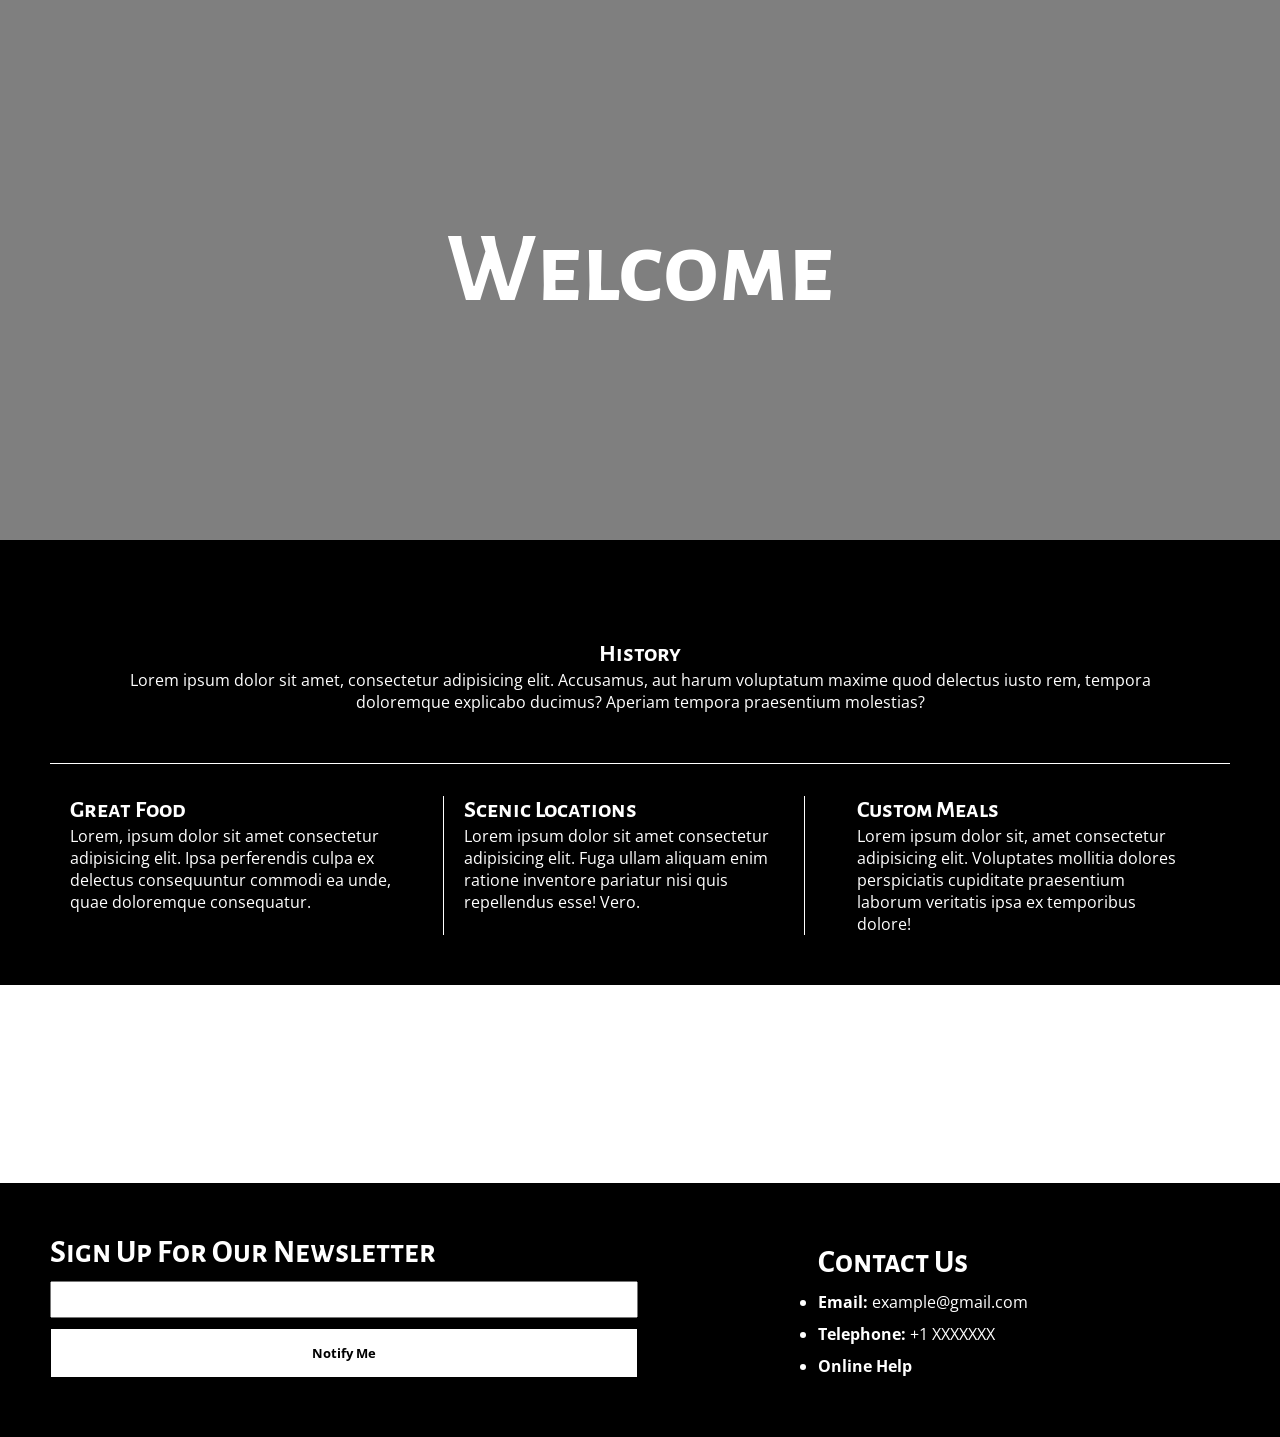
==== Website.html @ 66a3fed5 "Add files via upload" ====
<!DOCTYPE html>
<html lang="en">

<head>
    <meta charset="UTF-8">
    <meta http-equiv="X-UA-Compatible" content="IE=edge">
    <meta name="viewport" content="width=device-width, initial-scale=1.0">
    <link rel="stylesheet" href="Website.css">
    <link rel="stylesheet" media="(max-width: 800px)" href="ResponsiveMain.css">
    <title>Welcome</title>
</head>

<body>

    <header>

        <h1>Welcome</h1>

    </header>

    <section class="brief">

        <div class="content2">

        <div class="abt">

            <h1>History</h1>

            <p>Lorem ipsum dolor sit amet, consectetur adipisicing elit. Accusamus, aut harum voluptatum maxime quod
                delectus iusto rem, tempora doloremque explicabo ducimus? Aperiam tempora praesentium molestias?</p>

        </div>

        <div class="box1">
            <h1>Great Food</h1>
            <p>Lorem, ipsum dolor sit amet consectetur adipisicing elit. Ipsa perferendis culpa ex delectus consequuntur
                commodi ea unde, quae doloremque consequatur.</p>
        </div>

        <div class="box2">
            <h1>Scenic Locations</h1>
            <p>Lorem ipsum dolor sit amet consectetur adipisicing elit. Fuga ullam aliquam enim ratione inventore
                pariatur nisi quis repellendus esse! Vero.</p>
        </div>

        <div class="box3">
            <h1>Custom Meals</h1>
            <p>Lorem ipsum dolor sit, amet consectetur adipisicing elit. Voluptates mollitia dolores perspiciatis
                cupiditate praesentium laborum veritatis ipsa ex temporibus dolore!</p>
        </div>

        </div>

    </section>

    <section class="gallery">

        <div class="show">

            <div class="photo1">
                <img src="../Images/Gallery/Photo (1).jpg" alt="">
            </div>

            <div class="photo2">
                <img src="../Images/Gallery/Photo (2).jpg" alt="">
            </div>

            <div class="photo3">
                <img src="../Images/Gallery/Photo (3).jpg" alt="">
            </div>

            <div class="photo4">
                <img src="../Images/Gallery/Photo (4).jpg" alt="">
            </div>

            <div class="photo5">
                <img src="../Images/Gallery/Photo (5).jpg" alt="">
            </div>

            <div class="photo6">
                <img src="../Images/Gallery/Photo (6).jpg" alt="">
            </div>

            <div class="photo7">
                <img src="../Images/Gallery/Photo (7).jpg" alt="">
            </div>

            <div class="photo8">
                <img src="../Images/Gallery/Photo (8).jpg" alt="">
            </div>

            <div class="photo9">
                <img src="../Images/Gallery/Photo (9).jpg" alt="">
            </div>

        </div>

    </section>

    <footer>

        <div class="content4">

        <div class="newsletter">

            <h1>Sign Up For Our Newsletter</h1>

            <input type="text">

            <button type="submit">Notify Me</button>

        </div>

        <div class="contact">

            <h1>Contact Us</h1>

            <ul>
                <li><strong>Email: </strong>example@gmail.com</li>
                <li><strong>Telephone: </strong>+1 XXXXXXX</li>
                <li><strong>Online Help</strong></li>
            </ul>

        </div>

        </div>

    </footer>

</body>

</html>
---- Website.css ----
@import url('https://fonts.googleapis.com/css2?family=Alegreya+Sans+SC&family=Open+Sans&display=swap');

/* Main Styles */

body {
    margin: 0;
    padding: 0;
    overflow-x: hidden;
}

* {
    margin: 0;
    padding: 0;
    box-sizing: border-box;
    font-family: 'Open Sans';
}

h1, h2, h3 {
    font-family: 'Alegreya Sans SC';
}

/* Main Styles End */

/* Header */

header {
    height: 60vh;
    width: 100vw;
    background: url('../Images/AboutBackground.jpg') no-repeat center center/cover;
    position: relative;
    z-index: 1;
    display: flex;
    justify-content: center;
    align-items: center;
    color: white;
    font-size: 50px;
}

header::after {
    content: '';
    background: black;
    width: 100%;
    height: 100%;
    position: absolute;
    top: 0;
    left: 0;
    opacity: 0.5;
    z-index: -1;
}

/* Header Styles End */

/* Gallery Showcase */

.gallery {
    padding: 50px;
    width: 100vw;
}

.gallery .show {
    display: grid;
    grid-template-columns: repeat(3, 1fr);
    grid-gap: 1rem;
}

.gallery .show div img {
    width: 100%;
    border-radius: 10px;
}

/* Gallery Ends */

/* Briefing section */

.brief {
    background-color: black;
    color: white;
    padding: 50px;
}

.brief .content2 {
    display: grid;
    grid-template-columns: repeat(3, 1fr);
    grid-gap: 2rem;
}
.brief .content2 .abt {
    grid-column: 1 / span 4;
    text-align: center;
    border-bottom: 1px solid white;
    padding: 50px;
}
.brief .content2 .box2 {
    border-left: 1px solid white;
    border-right: 1px solid white;
}
.brief .content2 .box1, .brief .content2 .box2, .brief .content2 .box3 {
    padding: 0px 20px;
}

/* Briefing end */

/* footer */

footer {
    background-color: black;
    color: white;
}

footer .content4 {
    display: grid;
    grid-template-columns: repeat(2, auto);
    grid-gap: 5rem;
}

footer .content4 .newsletter {
    padding: 50px;
}

footer .content4 .newsletter input {
    padding: 5px;
    font-size: 17px;
    width: 100%;
    margin: 10px 0px;
}

footer .content4 .newsletter button {
    background-color: white;
    padding: 15px;
    border-radius: 0;
    text-align: center;
    font-weight: bolder;
    border: 1px solid black;
    width: 100%;
    transition: all 0.4s linear;
}

footer .content4 .newsletter button:hover {
    background-color: black;
    color: white;
    border: 1px solid white;
    cursor: pointer;
}

footer .content4 .newsletter input:focus {
outline: none;
}

footer .content4 .contact {
    padding: 50px;
}
footer .content4 .contact * {
    margin: 10px 0px;
}
---- ResponsiveMain.css ----
@media (max-width: 800px) {

    header h1 {
        font-size: 40px;
    }

    .gallery {
        padding: 60px;
    }
    .gallery .show {
        grid-template-columns: repeat(1, 1fr);
    }
    .gallery .show .photo7, .gallery .show .photo8, .gallery .show .photo2 {
        display: none;
    }

    .brief {
        padding: 20px;
    }
    
    .brief .content2 {
        grid-template-columns: repeat(1, 1fr);
        grid-gap: 1rem;
    }
    .brief .content2 .abt {
        grid-column: 1 / span 1;
        padding: 20px;
    }
    .brief .content2 .box2 {
        border-top: 1px solid white;
        border-bottom: 1px solid white;
        border-left: none;
        border-right: none;
    }
    .brief .content2 .box1, .brief .content2 .box2, .brief .content2 .box3 {
        padding: 20px 0px;
    }

    footer {
        padding: 20px;
    }

    footer .content4 {
        grid-template-columns: repeat(1, auto);
        grid-gap: 1rem;
    }

    footer .content4 .newsletter {
        padding: 20px;
    }

    footer .content4 .contact {
        padding: 20px;
    }
}
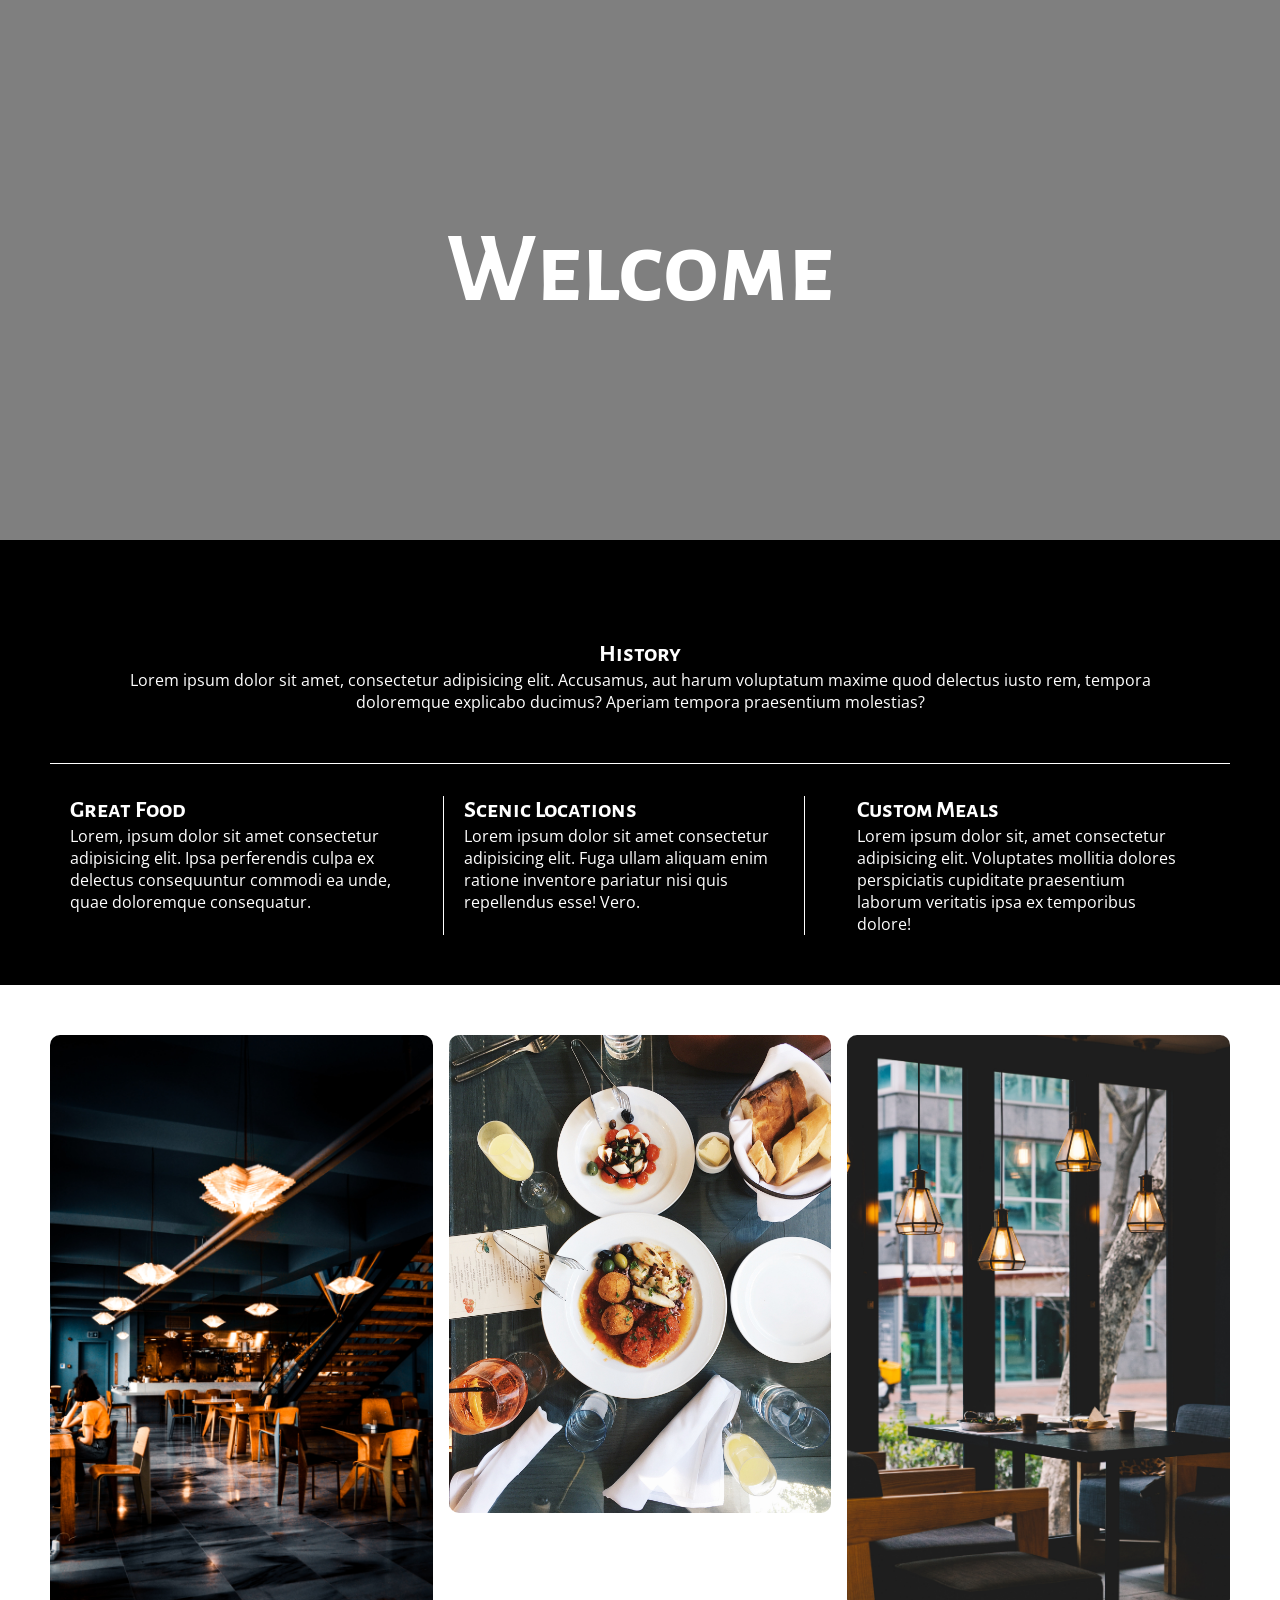
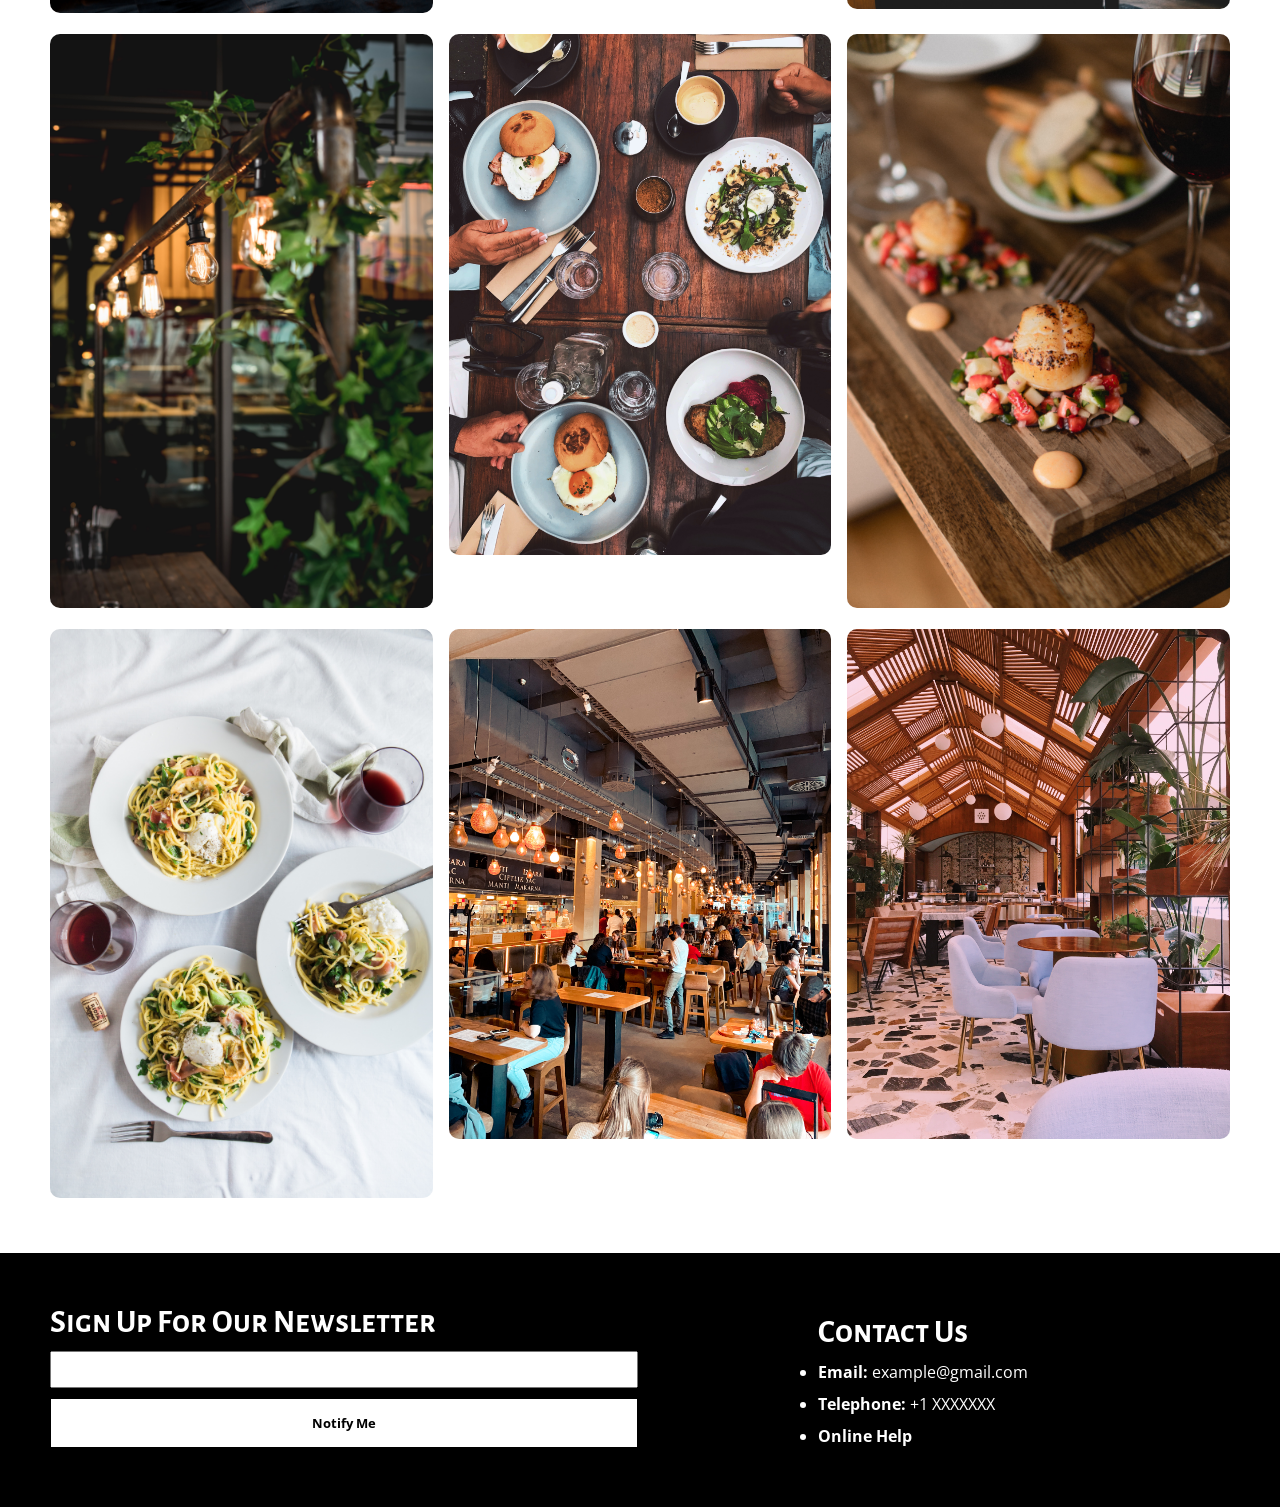
==== commit 79cc8865: "Update Website.html" ====
--- a/Website.html
+++ b/Website.html
@@ -58,39 +58,39 @@
         <div class="show">
 
             <div class="photo1">
-                <img src="../Images/Gallery/Photo (1).jpg" alt="">
+                <img src="Photo (1).jpg" alt="">
             </div>
 
             <div class="photo2">
-                <img src="../Images/Gallery/Photo (2).jpg" alt="">
+                <img src="Photo (2).jpg" alt="">
             </div>
 
             <div class="photo3">
-                <img src="../Images/Gallery/Photo (3).jpg" alt="">
+                <img src="Photo (3).jpg" alt="">
             </div>
 
             <div class="photo4">
-                <img src="../Images/Gallery/Photo (4).jpg" alt="">
+                <img src="Photo (4).jpg" alt="">
             </div>
 
             <div class="photo5">
-                <img src="../Images/Gallery/Photo (5).jpg" alt="">
+                <img src="Photo (5).jpg" alt="">
             </div>
 
             <div class="photo6">
-                <img src="../Images/Gallery/Photo (6).jpg" alt="">
+                <img src="Photo (6).jpg" alt="">
             </div>
 
             <div class="photo7">
-                <img src="../Images/Gallery/Photo (7).jpg" alt="">
+                <img src="Photo (7).jpg" alt="">
             </div>
 
             <div class="photo8">
-                <img src="../Images/Gallery/Photo (8).jpg" alt="">
+                <img src="Photo (8).jpg" alt="">
             </div>
 
             <div class="photo9">
-                <img src="../Images/Gallery/Photo (9).jpg" alt="">
+                <img src="Photo (9).jpg" alt="">
             </div>
 
         </div>
@@ -129,4 +129,4 @@
 
 </body>
 
-</html>+</html>
